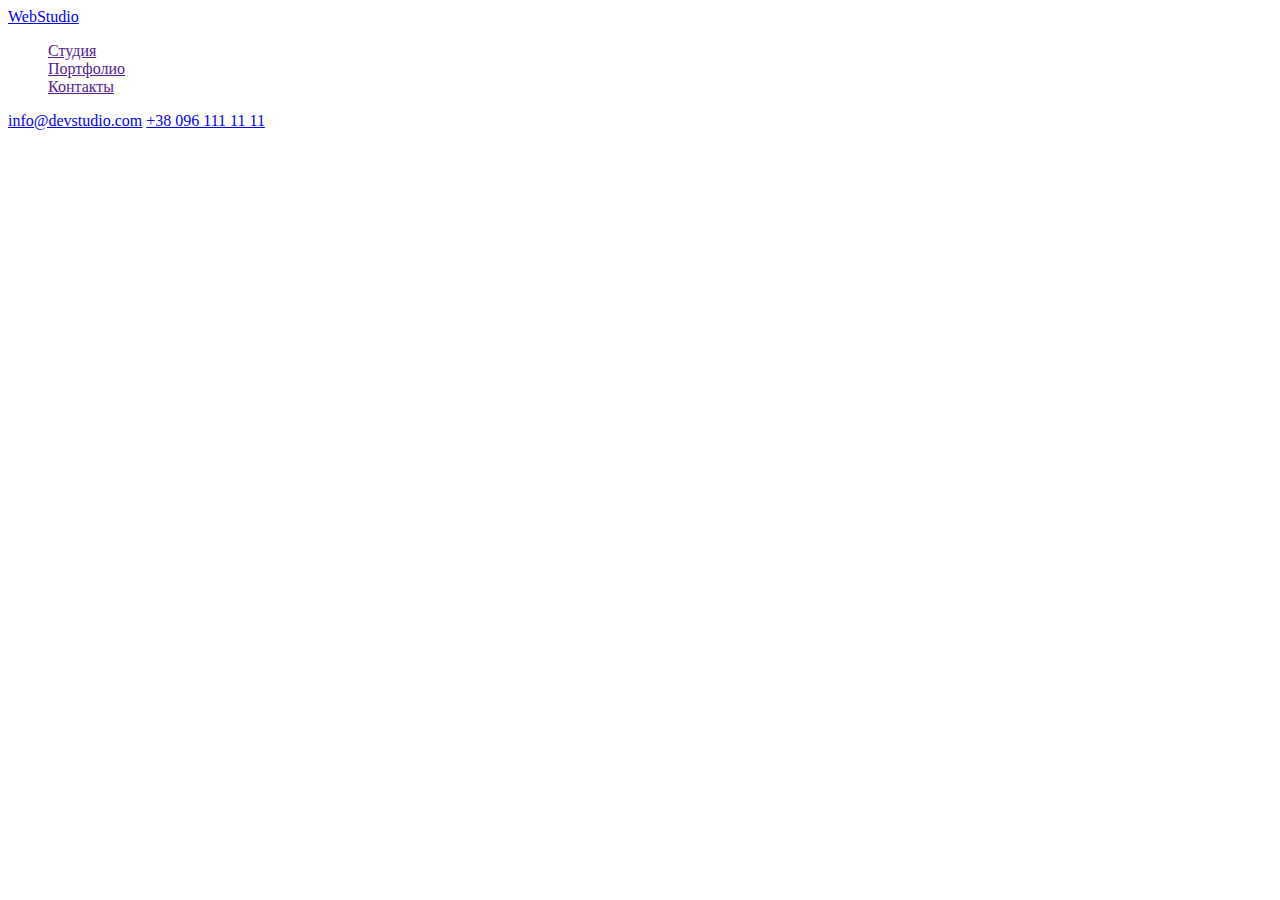
==== portfolio.html @ ac3c49ab "шапка" ====
<!DOCTYPE html>
<html lang="ru">
  <head>
    <meta charset="UTF-8" />
    <meta name="viewport" content=", initial-scale=1.0" />
    <title>Document</title>
    <link rel="preconnect" href="https://fonts.gstatic.com" />
    <link
      href="https://fonts.googleapis.com/css2?family=Raleway:wght@700&family=Roboto:wght@400;500;700;900&display=swap"
      rel="stylesheet"
    />
    <link rel="stylesheet" href="./css/styles.css" />
  </head>

  <!--HEADER-->
  <body>
    <header class="header">
      <nav class="navigation">
        <a class="logotipe-link" href="./index.html"
          >Web<span class="logotipe-part">Studio</span></a
        >

        <ul class="navigation-list">
          <li class="navigation-list-item">
            <a href="" class="navigation-list-link">Студия</a>
          </li>
          <li class="navigation-list-item">
            <a href="" class="navigation-list-link">Портфолио</a>
          </li>
          <li class="navigation-list-item">
            <a href="" class="navigation-list-link">Контакты</a>
          </li>
        </ul>
      </nav>

      <a class="mailto-link" href="mailto:info@devstudio.com"
        >info@devstudio.com</a
      >
      <a class="tel-link" href="tel:+380961111111">+38 096 111 11 11</a>
    </header>

    <main>
      <!--PORTFOLIO-->
      <section class="portfolio">
        <!--<h1>Портфолио</h1>-->
      </section>
    </main>
  </body>
</html>
---- css/styles.css ----
body {
  background-color: #ffffff;
  color: #757575;
}

ul {
  list-style: none;
}

/* цвет основного текста #212121 */
/* вторичный цвет текста #757575 */
/* наведение курсором #2196F3 */
/* бэкграунд 1 #2F303A */
/* бэкграунд 2 #F5F4FA */

.logo-header {
  color: #2196f3;
}
.logo-header > .logo-part {
  color: #000000;
}
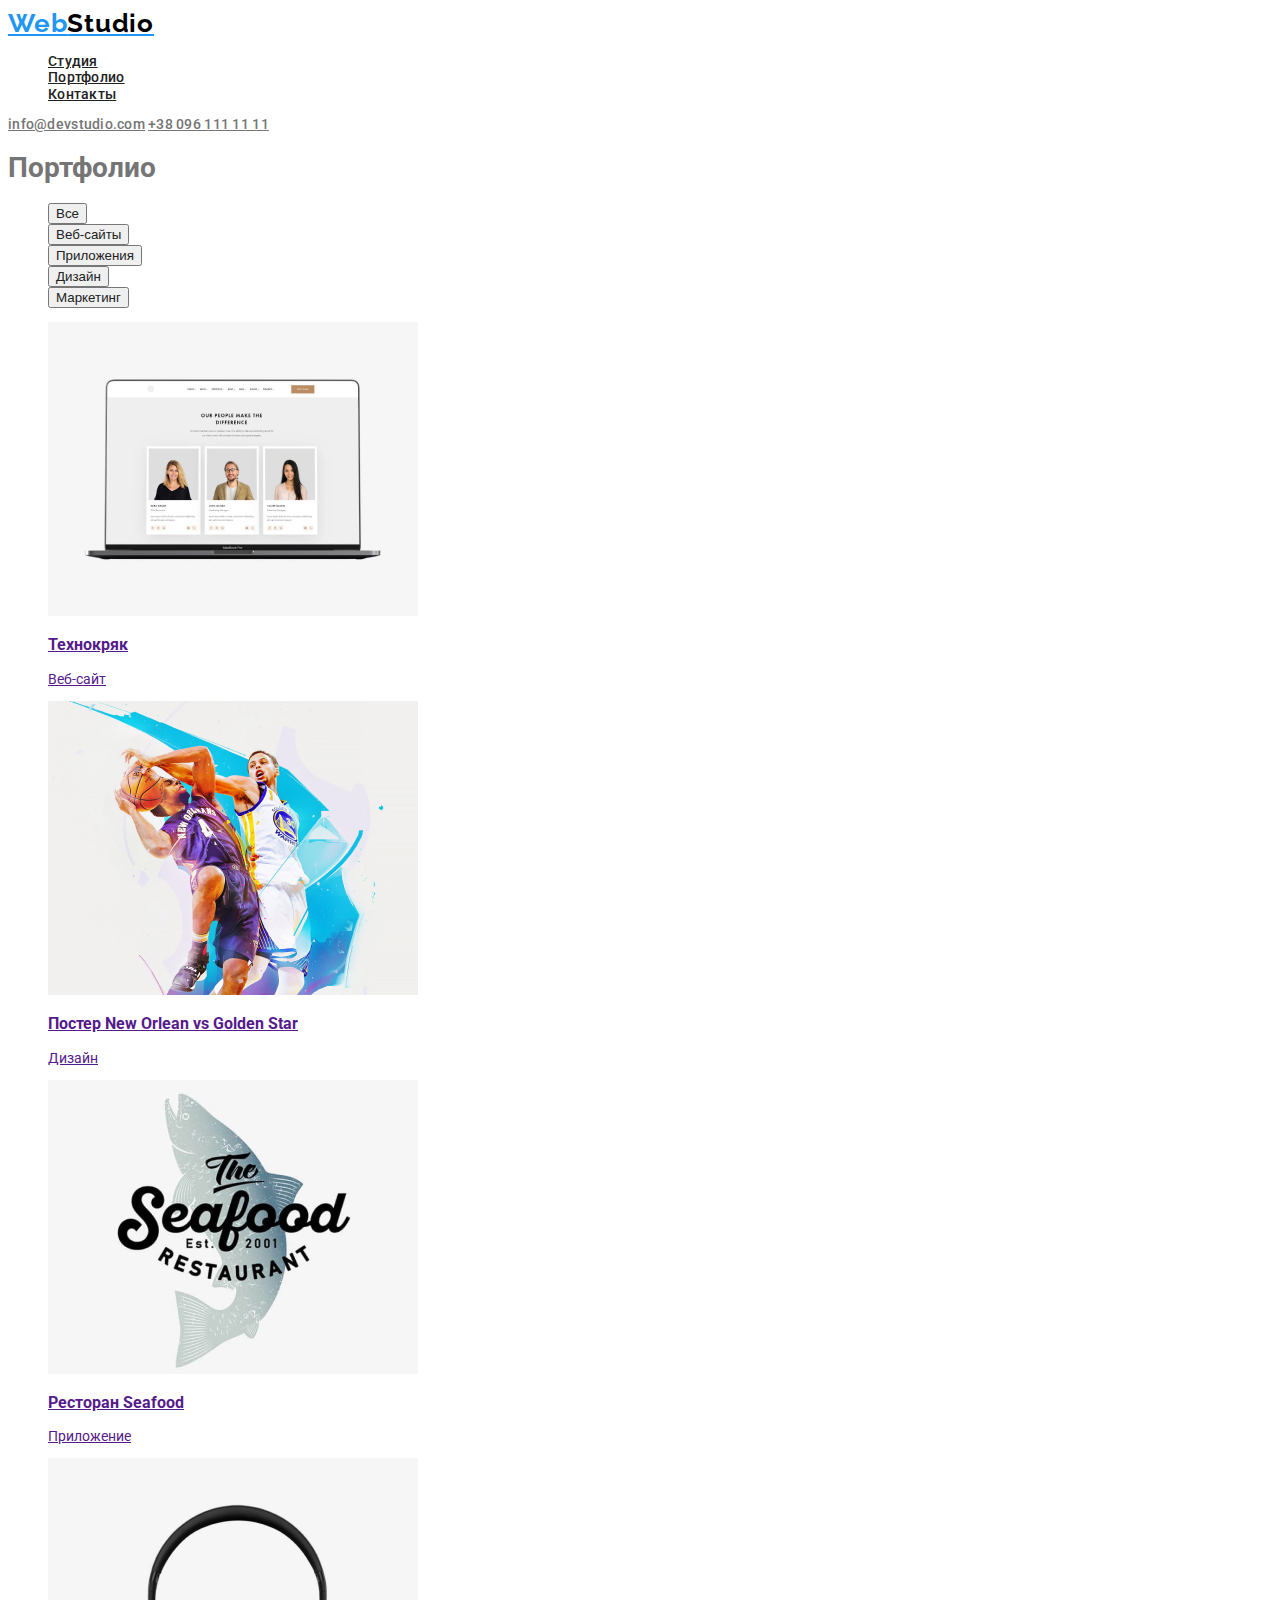
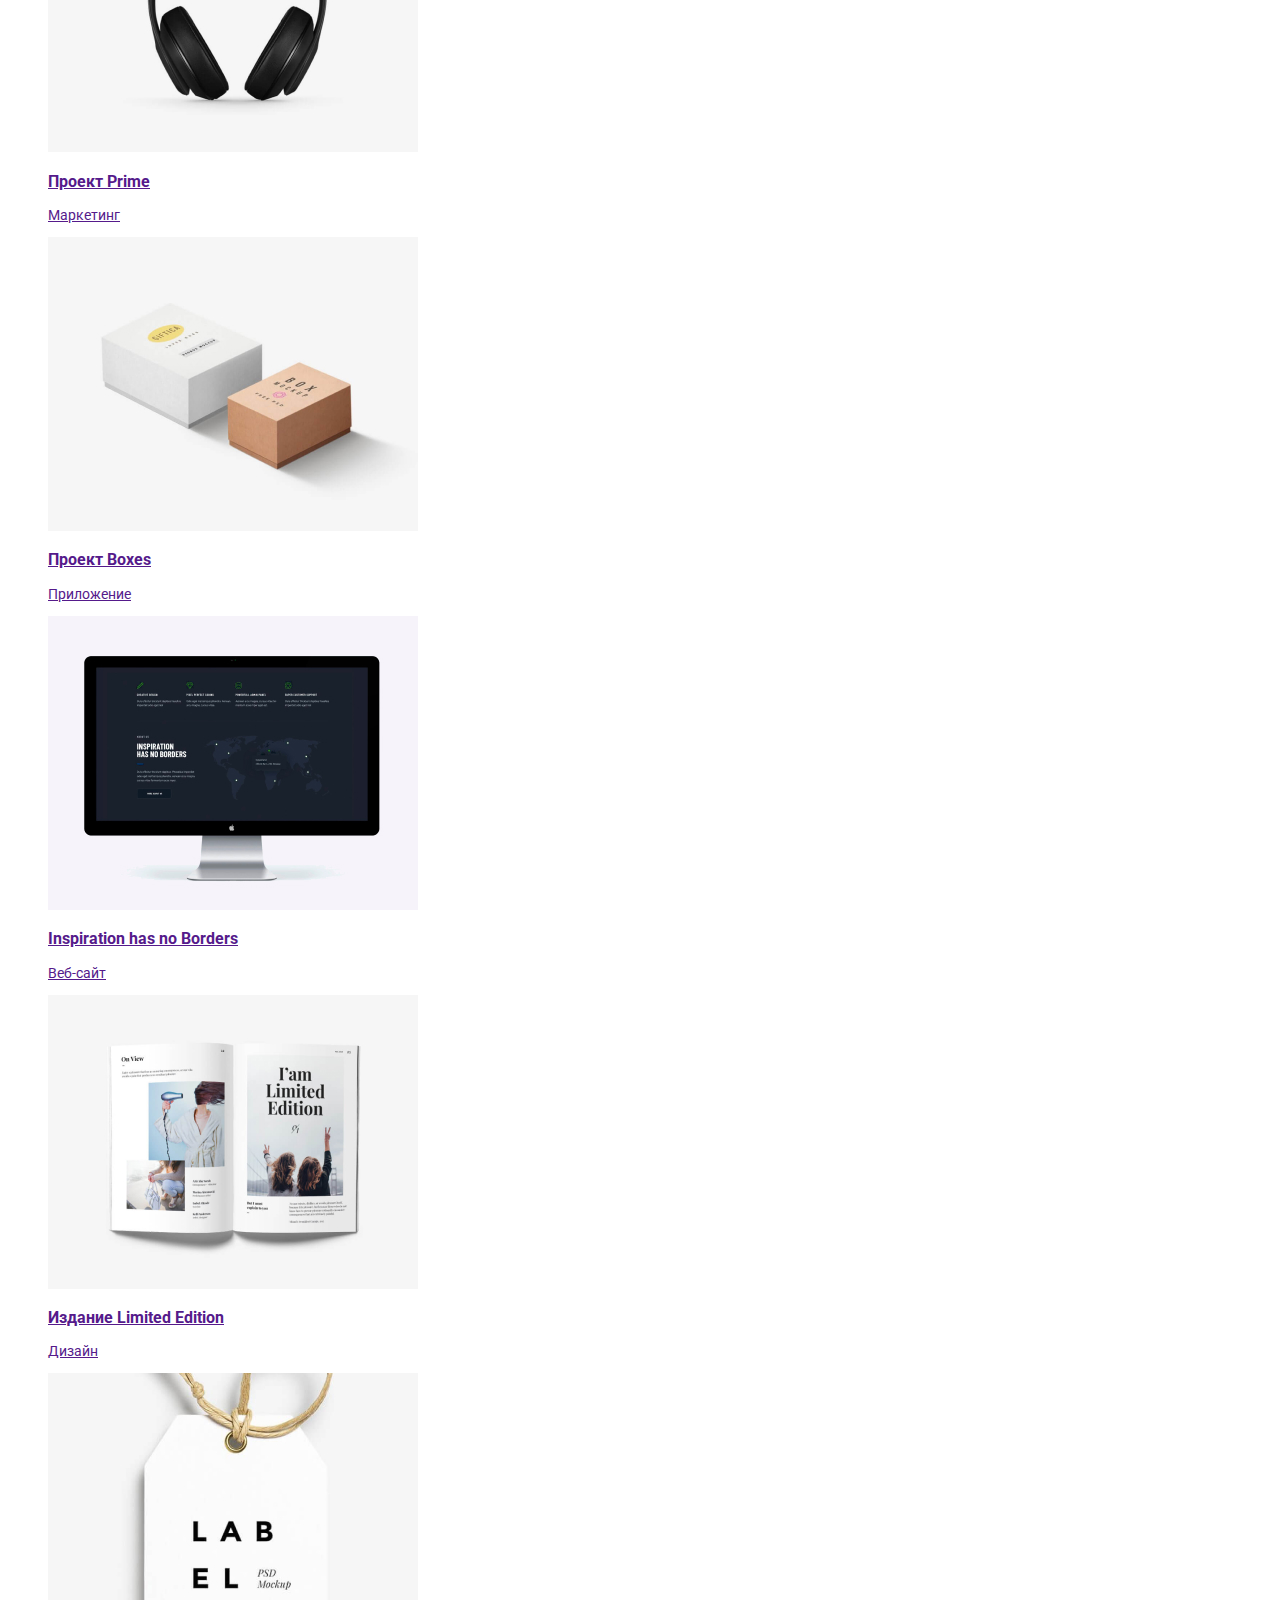
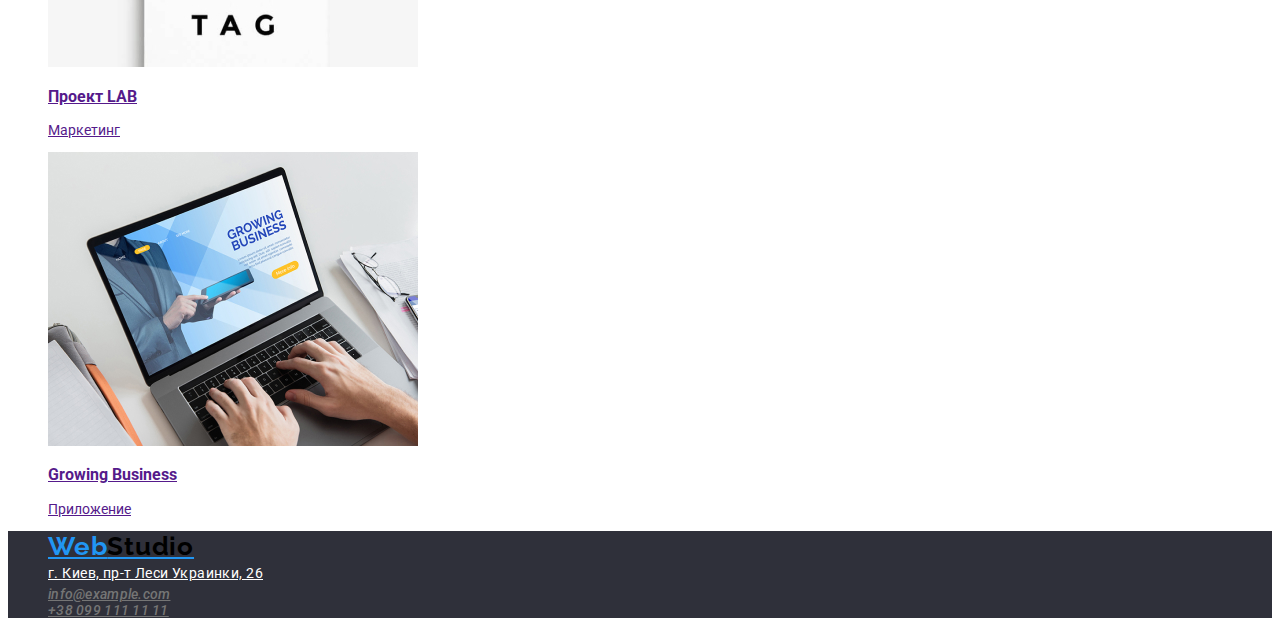
==== commit 581904da: "ссылка" ====
--- a/portfolio.html
+++ b/portfolio.html
@@ -13,37 +13,222 @@
   </head>
 
   <!--HEADER-->
-  <body>
+  <body class="page">
     <header class="header">
-      <nav class="navigation">
-        <a class="logotipe-link" href="./index.html"
-          >Web<span class="logotipe-part">Studio</span></a
+      <div class="header">
+        <nav class="navigation">
+          <a class="logotipe-link" href="./index.html"
+            >Web<span class="logotipe-part">Studio</span></a
+          >
+
+          <ul class="navigation-list">
+            <li class="navigation-item">
+              <a href="" class="navigation-link">Студия</a>
+            </li>
+            <li class="navigation-item">
+              <a href="./index.html" class="navigation-link">Портфолио</a>
+            </li>
+            <li class="navigation-item">
+              <a href="" class="navigation-link">Контакты</a>
+            </li>
+          </ul>
+        </nav>
+
+        <a class="mailto-link" href="mailto:info@devstudio.com"
+          >info@devstudio.com</a
         >
-
-        <ul class="navigation-list">
-          <li class="navigation-list-item">
-            <a href="" class="navigation-list-link">Студия</a>
-          </li>
-          <li class="navigation-list-item">
-            <a href="" class="navigation-list-link">Портфолио</a>
-          </li>
-          <li class="navigation-list-item">
-            <a href="" class="navigation-list-link">Контакты</a>
-          </li>
-        </ul>
-      </nav>
-
-      <a class="mailto-link" href="mailto:info@devstudio.com"
-        >info@devstudio.com</a
-      >
-      <a class="tel-link" href="tel:+380961111111">+38 096 111 11 11</a>
+        <a class="tel-link" href="tel:+380961111111">+38 096 111 11 11</a>
+      </div>
     </header>
 
     <main>
       <!--PORTFOLIO-->
       <section class="portfolio">
-        <!--<h1>Портфолио</h1>-->
+        <h1 class="visually-hidden">Портфолио</h1>
+        <div class="container">
+          <ul class="portfolio-list">
+            <li class="portfolio-item"></li>
+            <button class="portfolio-btn" type="button">Все</button>
+            <li class="portfolio-item"></li>
+            <button class="portfolio-btn" type="button">Веб-сайты</button>
+            <li class="portfolio-item"></li>
+            <button class="portfolio-btn" type="button">Приложения</button>
+            <li class="portfolio-item"></li>
+            <button class="portfolio-btn" type="button">Дизайн</button>
+            <li class="portfolio-item"></li>
+            <button class="portfolio-btn" type="button">Маркетинг</button>
+          </ul>
+          <ul class="portfolio-list">
+            <li class="portfolio-item">
+              <a href="" class="section-link">
+                <img
+                  class="portfolio-list-img"
+                  src="./imajes/portfolio/img1.jpg"
+                  width="370"
+                  height="294"
+                  alt="Ноутбук"
+                />
+                <div class="items-descriptions">
+                  <h3 class="portfolio-title">Технокряк</h3>
+                  <p class="portfolio-description">Веб-сайт</p>
+                </div>
+              </a>
+            </li>
+            <li class="portfolio-item">
+              <a href="" class="section-link">
+                <img
+                  class="portfolio-list-img"
+                  src="./imajes/portfolio/img2.jpg"
+                  width="370"
+                  height="294"
+                  alt="Баскетболисты"
+                />
+                <div class="items-descriptions">
+                  <h3 class="portfolio-title">
+                    Постер New Orlean vs Golden Star
+                  </h3>
+                  <p class="portfolio-description">Дизайн</p>
+                </div>
+              </a>
+            </li>
+            <li class="portfolio-item">
+              <a href="" class="section-link">
+                <img
+                  class="portfolio-list-img"
+                  src="./imajes/portfolio/img3.jpg"
+                  width="370"
+                  height="294"
+                  alt="Название ресторана"
+                />
+                <div class="items-descriptions">
+                  <h3 class="portfolio-title">Ресторан Seafood</h3>
+                  <p class="portfolio-description">Приложение</p>
+                </div>
+              </a>
+            </li>
+            <li class="portfolio-item">
+              <a href="" class="section-link">
+                <img
+                  class="portfolio-list-img"
+                  src="./imajes/portfolio/img4.jpg"
+                  width="370"
+                  height="294"
+                  alt="Наушники"
+                />
+                <div class="items-descriptions">
+                  <h3 class="portfolio-title">Проект Prime</h3>
+                  <p class="portfolio-description">Маркетинг</p>
+                </div>
+              </a>
+            </li>
+            <li class="portfolio-item">
+              <a href="" class="section-link">
+                <img
+                  class="portfolio-list-img"
+                  src="./imajes/portfolio/img5.jpg"
+                  width="370"
+                  height="294"
+                  alt="Коробки"
+                />
+                <div class="items-descriptions">
+                  <h3 class="portfolio-title">Проект Boxes</h3>
+                  <p class="portfolio-description">Приложение</p>
+                </div>
+              </a>
+            </li>
+            <li class="portfolio-item">
+              <a href="" class="section-link">
+                <img
+                  class="portfolio-list-img"
+                  src="./imajes/portfolio/img6.jpg"
+                  width="370"
+                  height="294"
+                  alt="Компьютер"
+                />
+                <div class="items-descriptions">
+                  <h3 class="portfolio-title">Inspiration has no Borders</h3>
+                  <p class="portfolio-description">Веб-сайт</p>
+                </div>
+              </a>
+            </li>
+            <li class="portfolio-item">
+              <a href="" class="section-link">
+                <img
+                  class="portfolio-list-img"
+                  src="./imajes/portfolio/img7.jpg"
+                  width="370"
+                  height="294"
+                  alt="Журнал"
+                />
+                <div class="items-descriptions">
+                  <h3 class="portfolio-title">Издание Limited Edition</h3>
+                  <p class="portfolio-description">Дизайн</p>
+                </div>
+              </a>
+            </li>
+            <li class="portfolio-item">
+              <a href="" class="section-link">
+                <img
+                  class="portfolio-list-img"
+                  src="./imajes/portfolio/img8.jpg"
+                  width="370"
+                  height="294"
+                  alt="Бирка"
+                />
+                <div class="items-descriptions">
+                  <h3 class="portfolio-title">Проект LAB</h3>
+                  <p class="portfolio-description">Маркетинг</p>
+                </div>
+              </a>
+            </li>
+            <li class="portfolio-item">
+              <a href="" class="section-link">
+                <img
+                  class="portfolio-list-img"
+                  src="./imajes/portfolio/img9.jpg"
+                  width="370"
+                  height="294"
+                  alt="Показ приложения"
+                />
+                <div class="items-descriptions">
+                  <h3 class="portfolio-title">Growing Business</h3>
+                  <p class="portfolio-description">Приложение</p>
+                </div>
+              </a>
+            </li>
+          </ul>
+        </div>
       </section>
     </main>
+    <!--FOOTER-->
+    <footer class="footer">
+      <section class="footer">
+        <address>
+          <ul class="footer-list">
+            <li class="footer-item">
+              <a class="logotipe-link" href="./index.html"
+                >Web<span class="logotipe-part">Studio</span></a
+              >
+            </li>
+            <li class="footer-item">
+              <a
+                class="footer-map"
+                href="https://g.page/stamp-capital?share"
+                target="_blank"
+                >г. Киев, пр-т Леси Украинки, 26</a
+              >
+            </li>
+            <li class="footer-item">
+              <a class="mailto-link" href="mailto:info@example.com"
+                >info@example.com</a
+              >
+            </li>
+            <li class="footer-item">
+              <a class="tel-link" href="tel:+380991111111">+38 099 111 11 11</a>
+            </li>
+          </ul>
+        </address>
+      </section>
+    </footer>
   </body>
 </html>
--- a/css/styles.css
+++ b/css/styles.css
@@ -1,4 +1,10 @@
+:root {
+  --accent-color: #2196f3;
+}
+
 body {
+  font-family: Roboto, sans-serif;
+  font-size: 14px;
   background-color: #ffffff;
   color: #757575;
 }
@@ -13,9 +19,186 @@
 /* бэкграунд 1 #2F303A */
 /* бэкграунд 2 #F5F4FA */
 
-.logo-header {
+.logotipe-link {
+  font-family: Raleway;
+  font-style: normal;
+  font-weight: bold;
+  font-size: 26px;
+  line-height: 1.192;
+  letter-spacing: 0.03em;
   color: #2196f3;
 }
-.logo-header > .logo-part {
+.logotipe-link > .logotipe-part {
+  font-family: Raleway;
+  font-style: normal;
+  font-weight: bold;
+  font-size: 26px;
+  line-height: 1.192;
+  letter-spacing: 0.03em;
   color: #000000;
 }
+
+/* ===========HEADER=============== */
+
+.navigation-link {
+  font-weight: 500;
+  font-size: 14px;
+  line-height: 1.172;
+  letter-spacing: 0.02em;
+  color: #212121;
+}
+
+.navigation-link:hover,
+.navigation-link:focus {
+  color: var(--accent-color);
+}
+
+.mailto-link {
+  font-weight: 500;
+  font-size: 14px;
+  line-height: 1.142;
+  letter-spacing: 0.02em;
+  color: #757575;
+}
+.mailto-link:hover,
+.mailto-link:focus {
+  color: var(--accent-color);
+}
+
+.tel-link {
+  font-weight: 500;
+  font-size: 14px;
+  line-height: 1.172;
+  letter-spacing: 0.02em;
+  color: #757575;
+}
+.tel-link:hover,
+.tel-link:focus {
+  color: var(--accent-color);
+}
+
+/* ===========END HEADER=============== */
+
+/* ============HERO=============== */
+
+.section-title {
+  color: #212121;
+}
+
+.hero {
+  width: 100%;
+  height: 600;
+  background-color: #2f303a;
+  background-size: contain;
+  background-repeat: no-repeat;
+}
+
+.hero-title {
+  font-style: normal;
+  font-weight: 900;
+  font-size: 44px;
+  line-height: 1.363;
+  text-align: center;
+  letter-spacing: 0.06em;
+  text-transform: uppercase;
+  color: #ffffff;
+}
+
+/* Кнопка */
+
+.modal-btn {
+  font-weight: bold;
+  font-size: 16px;
+  line-height: 1.875;
+  letter-spacing: 0.06em;
+  background-color: var(--accent-color);
+}
+
+/* ============ END HERO=============== */
+
+/* =============FEATURES============ */
+
+.features-title {
+  font-style: normal;
+  font-weight: bold;
+  font-size: 14px;
+  line-height: 1.142;
+  letter-spacing: 0.03em;
+  text-transform: uppercase;
+  color: #212121;
+}
+
+.description {
+  font-style: normal;
+  font-weight: normal;
+  font-size: 14px;
+  line-height: 1.714;
+  letter-spacing: 0.03em;
+  color: #757575;
+}
+
+/* =============END FEATURES============ */
+
+/* =============ABOUT================== */
+.title {
+  font-style: normal;
+  font-weight: bold;
+  font-size: 36px;
+  line-height: 1.166;
+  text-align: center;
+  letter-spacing: 0.03em;
+  color: #212121;
+}
+
+/* =============END ABOUT================== */
+
+/* ===============TEAM==================== */
+
+.team-title {
+  font-style: normal;
+  font-weight: 500;
+  font-size: 16px;
+  line-height: 1.187;
+  text-align: center;
+  letter-spacing: 0.03em;
+  color: #212121;
+}
+
+.team-description {
+  font-style: normal;
+  font-weight: normal;
+  font-size: 16px;
+  line-height: 1.187;
+  text-align: center;
+  letter-spacing: 0.03em;
+  color: #757575;
+}
+
+/* ===============END TEAM==================== */
+
+footer {
+  width: 100%;
+  height: 600;
+  background: #2f303a;
+}
+
+.footer-map {
+  font-style: normal;
+  font-weight: normal;
+  font-size: 14px;
+  line-height: 1.714;
+  letter-spacing: 0.03em;
+  color: #ffffff;
+}
+
+/* ===============PORTFOLIO==================== */
+
+/* ===============КНОПКА==================== */
+.portfolio-btn {
+  color: #212121;
+}
+.portfolio-btn:hover,
+.portfolio-btn:focus {
+  color: #ffffff;
+  background-color: #2196f3;
+}
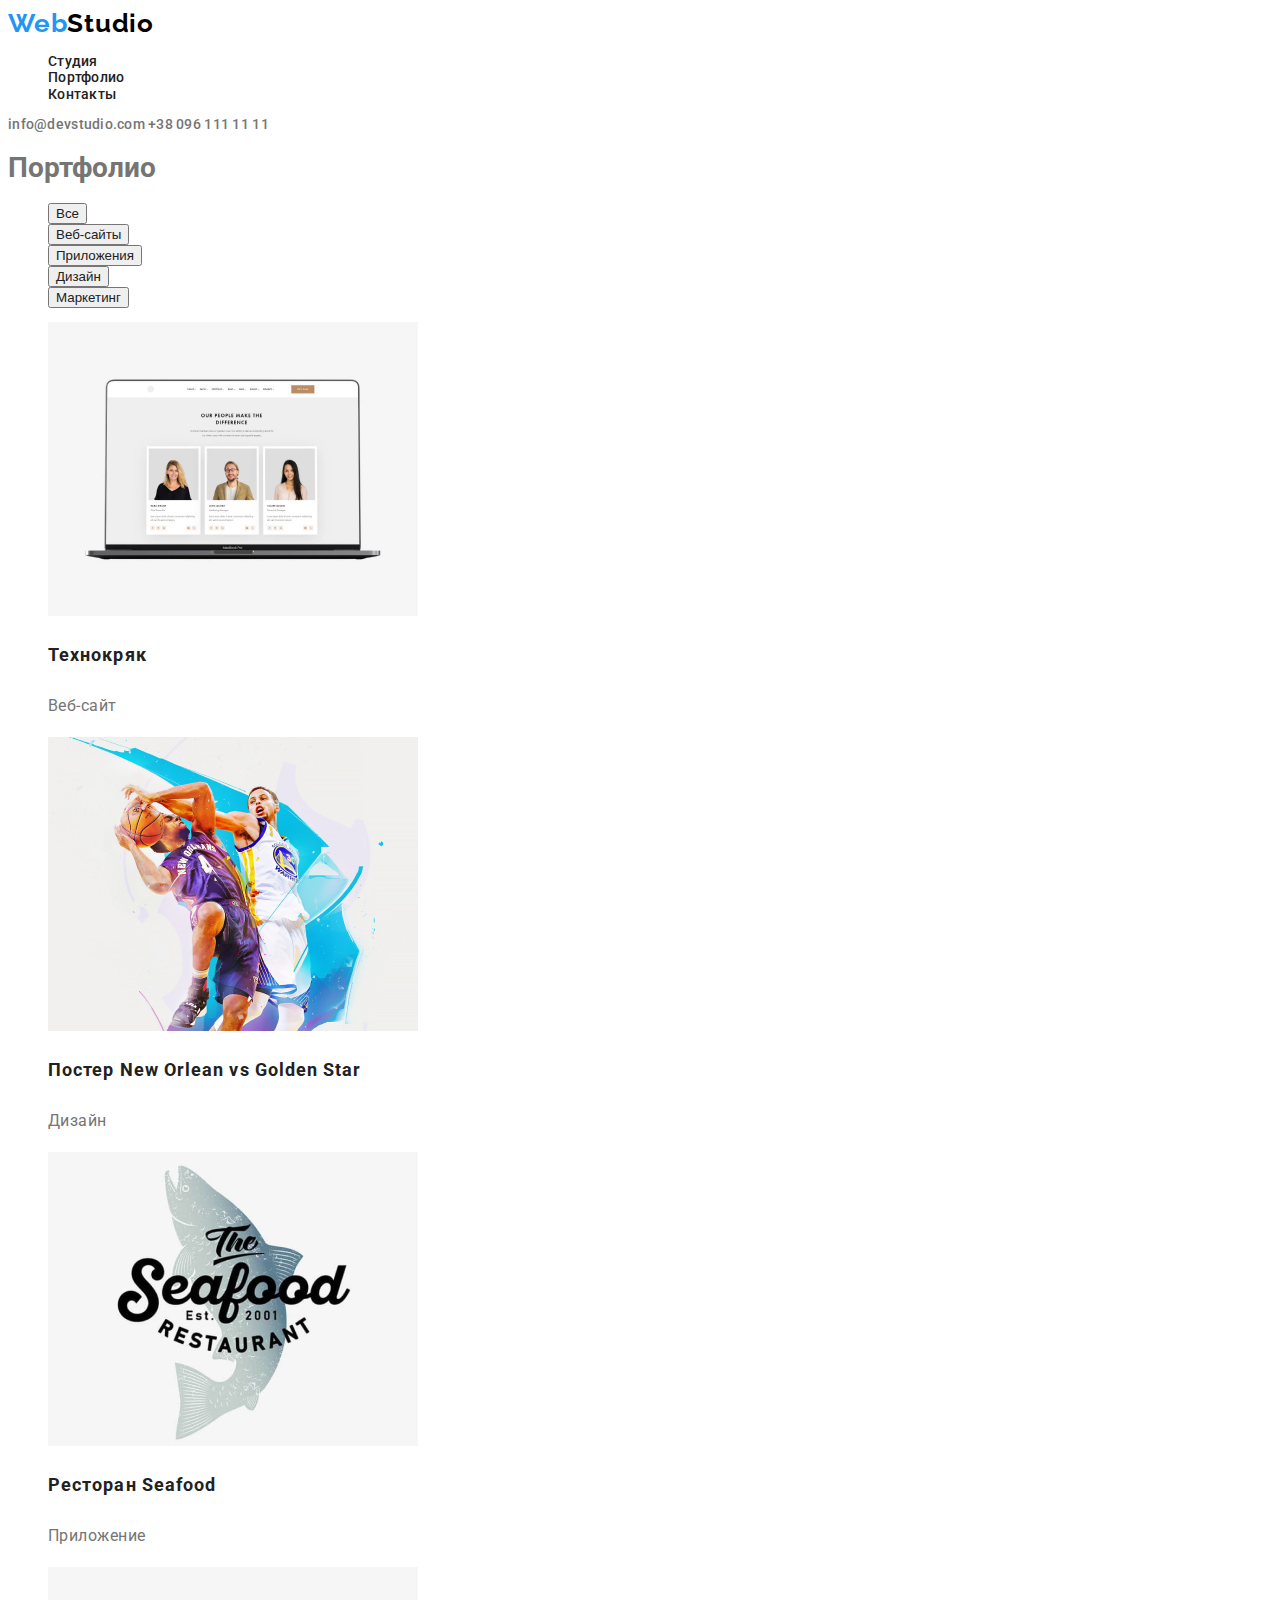
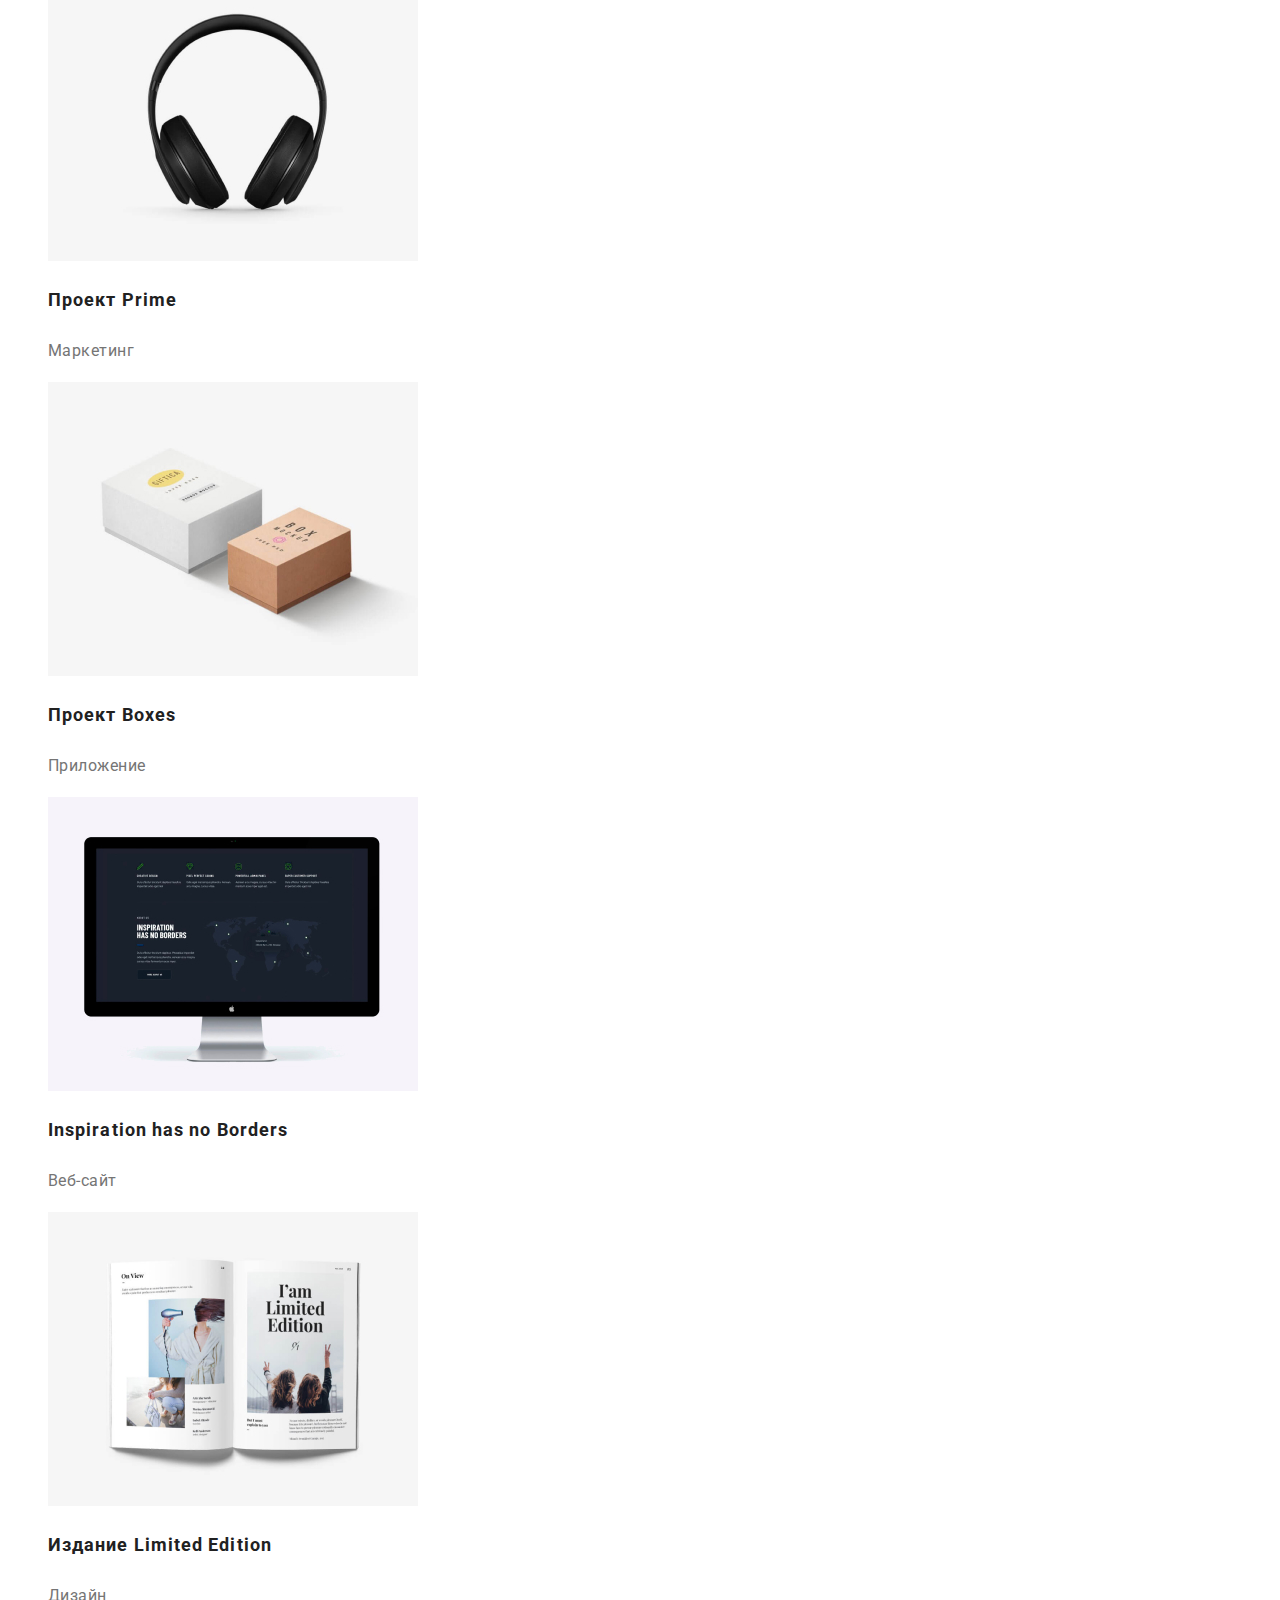
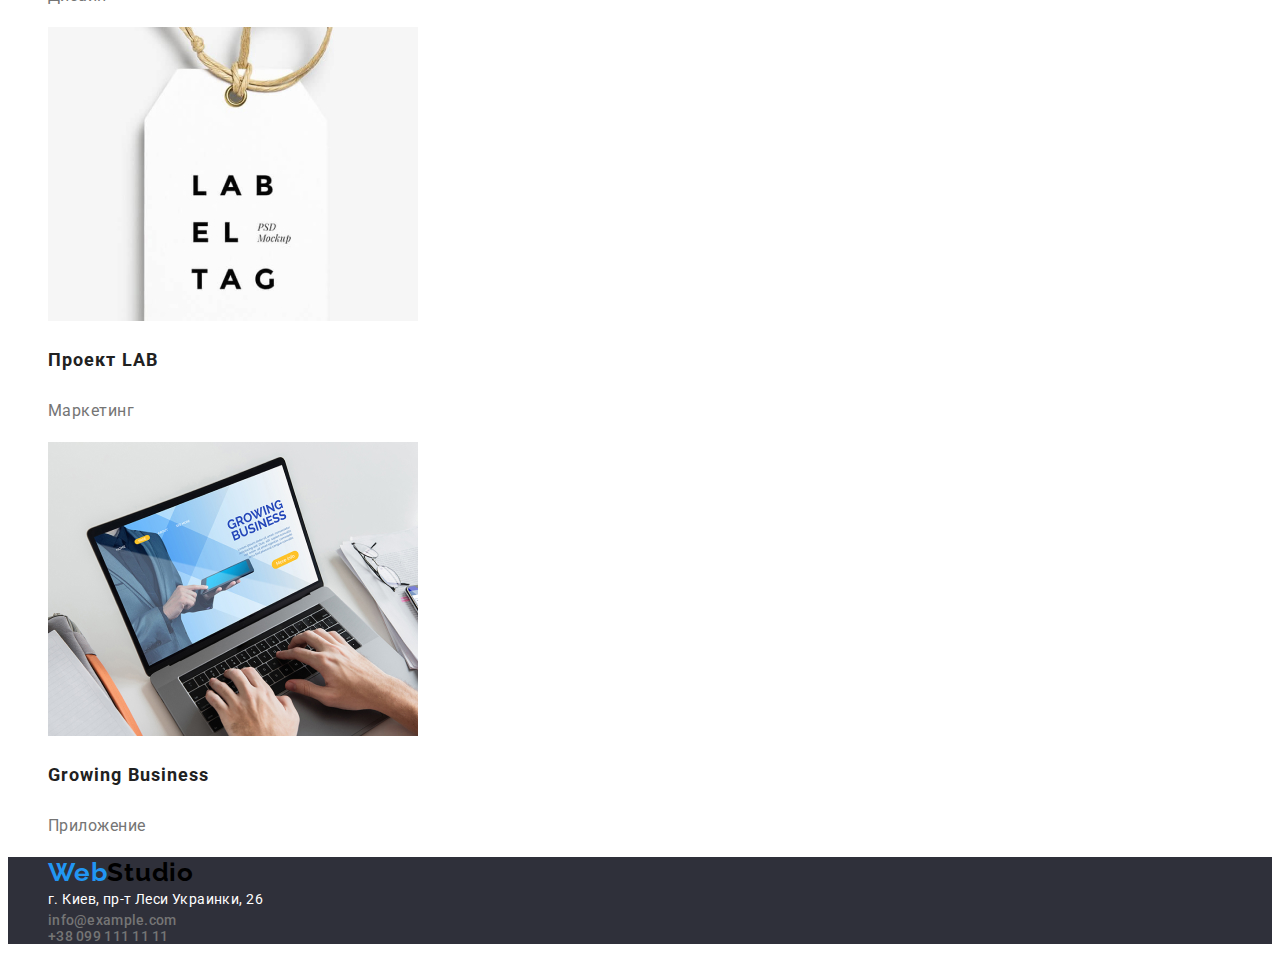
==== commit 9b779d3d: "li после кнопки" ====
--- a/portfolio.html
+++ b/portfolio.html
@@ -22,13 +22,13 @@
           >
 
           <ul class="navigation-list">
-            <li class="navigation-item">
-              <a href="" class="navigation-link">Студия</a>
-            </li>
-            <li class="navigation-item">
-              <a href="./index.html" class="navigation-link">Портфолио</a>
-            </li>
-            <li class="navigation-item">
+            <li class="item">
+              <a href="./" class="navigation-link">Студия</a>
+            </li>
+            <li class="item">
+              <a href="./portfolio.html" class="navigation-link">Портфолио</a>
+            </li>
+            <li class="item">
               <a href="" class="navigation-link">Контакты</a>
             </li>
           </ul>
@@ -47,16 +47,21 @@
         <h1 class="visually-hidden">Портфолио</h1>
         <div class="container">
           <ul class="portfolio-list">
-            <li class="portfolio-item"></li>
-            <button class="portfolio-btn" type="button">Все</button>
-            <li class="portfolio-item"></li>
-            <button class="portfolio-btn" type="button">Веб-сайты</button>
-            <li class="portfolio-item"></li>
-            <button class="portfolio-btn" type="button">Приложения</button>
-            <li class="portfolio-item"></li>
-            <button class="portfolio-btn" type="button">Дизайн</button>
-            <li class="portfolio-item"></li>
-            <button class="portfolio-btn" type="button">Маркетинг</button>
+            <li class="portfolio-item">
+              <button class="portfolio-btn" type="button">Все</button>
+            </li>
+            <li class="portfolio-item">
+              <button class="portfolio-btn" type="button">Веб-сайты</button>
+            </li>
+            <li class="portfolio-item">
+              <button class="portfolio-btn" type="button">Приложения</button>
+            </li>
+            <li class="portfolio-item">
+              <button class="portfolio-btn" type="button">Дизайн</button>
+            </li>
+            <li class="portfolio-item">
+              <button class="portfolio-btn" type="button">Маркетинг</button>
+            </li>
           </ul>
           <ul class="portfolio-list">
             <li class="portfolio-item">
--- a/css/styles.css
+++ b/css/styles.css
@@ -7,6 +7,10 @@
   font-size: 14px;
   background-color: #ffffff;
   color: #757575;
+}
+
+a {
+  text-decoration: none;
 }
 
 ul {
@@ -56,6 +60,7 @@
 .mailto-link {
   font-weight: 500;
   font-size: 14px;
+  font-style: normal;
   line-height: 1.142;
   letter-spacing: 0.02em;
   color: #757575;
@@ -68,6 +73,7 @@
 .tel-link {
   font-weight: 500;
   font-size: 14px;
+  font-style: normal;
   line-height: 1.172;
   letter-spacing: 0.02em;
   color: #757575;
@@ -193,7 +199,27 @@
 
 /* ===============PORTFOLIO==================== */
 
-/* ===============КНОПКА==================== */
+.portfolio-title {
+  font-style: normal;
+  font-weight: bold;
+  font-size: 18px;
+  line-height: 2;
+  letter-spacing: 0.06em;
+  color: #212121;
+}
+
+.portfolio-description {
+  font-style: normal;
+  font-weight: normal;
+  font-size: 16px;
+  line-height: 1.875;
+  letter-spacing: 0.03em;
+  color: #757575;
+}
+
+/* ===============END PORTFOLIO==================== */
+
+/* ===============BUTTON==================== */
 .portfolio-btn {
   color: #212121;
 }
@@ -202,3 +228,5 @@
   color: #ffffff;
   background-color: #2196f3;
 }
+
+/* ===============END BUTTON=================== */
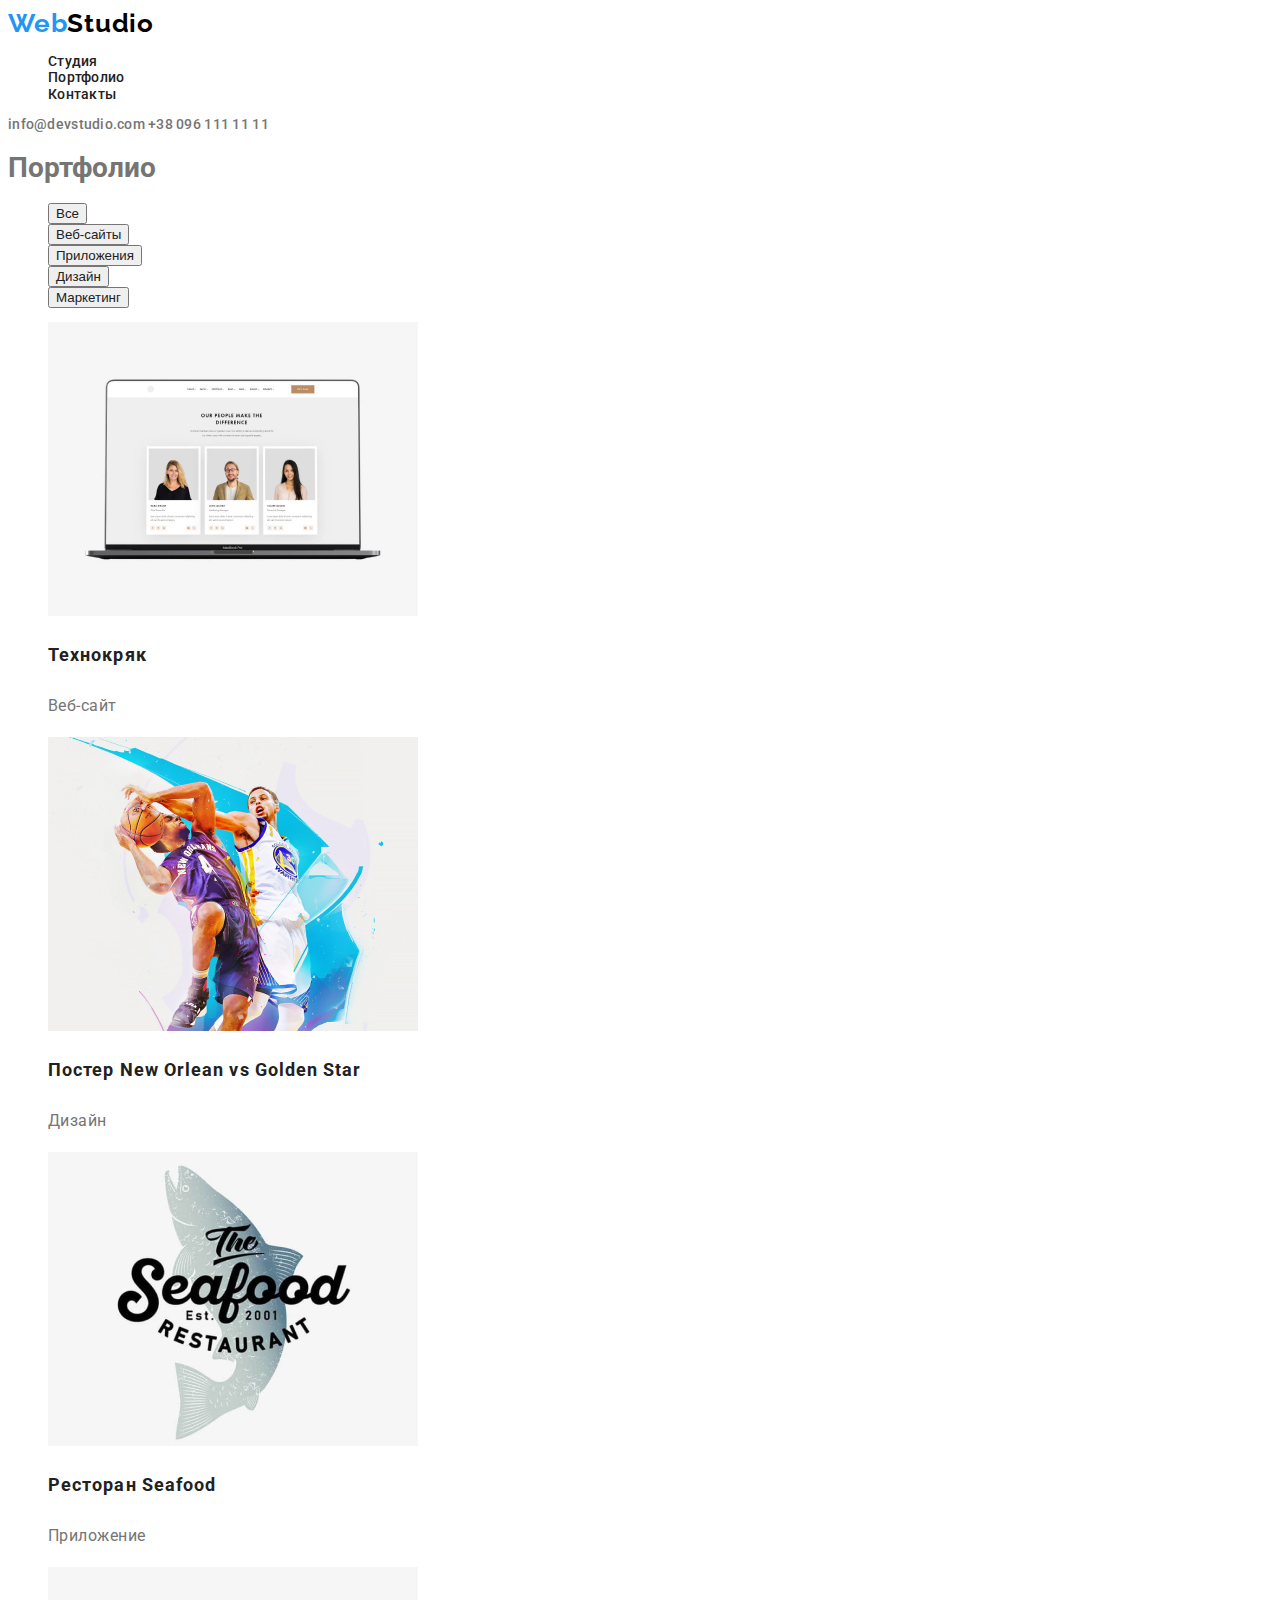
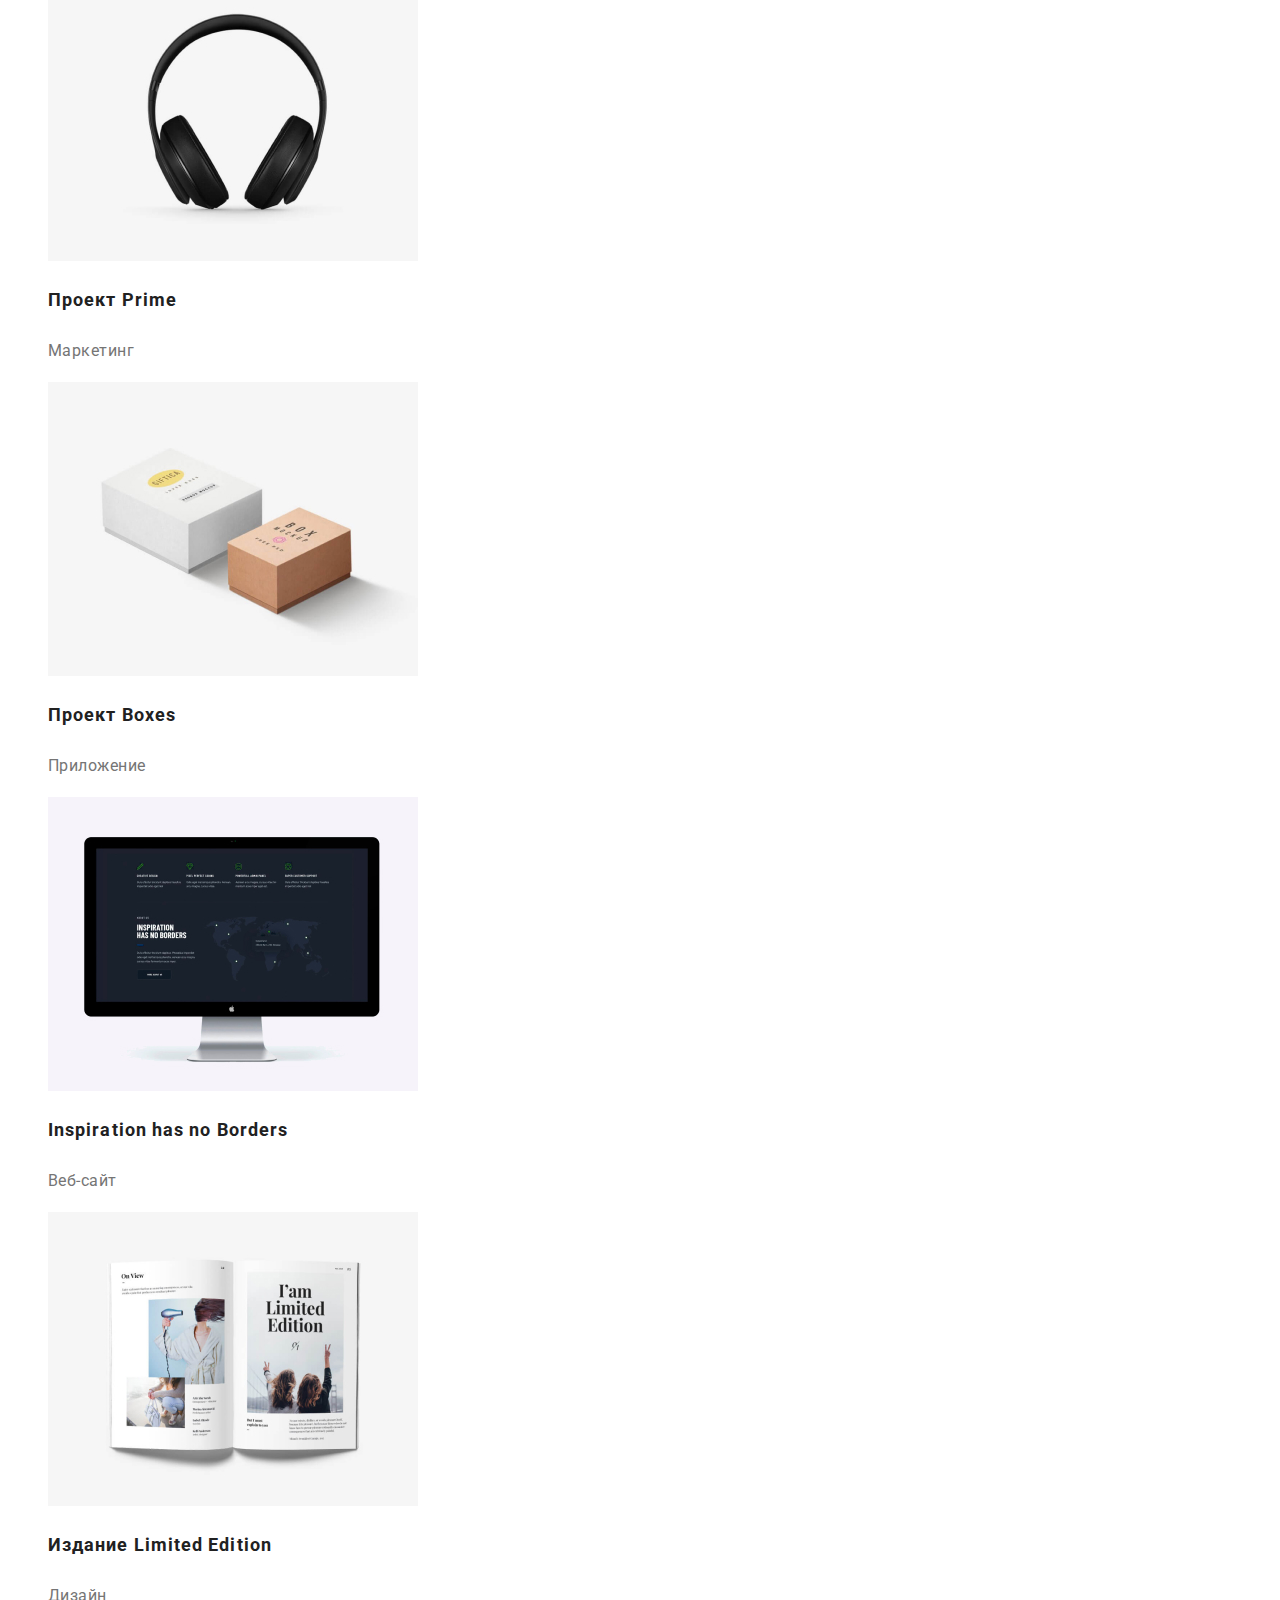
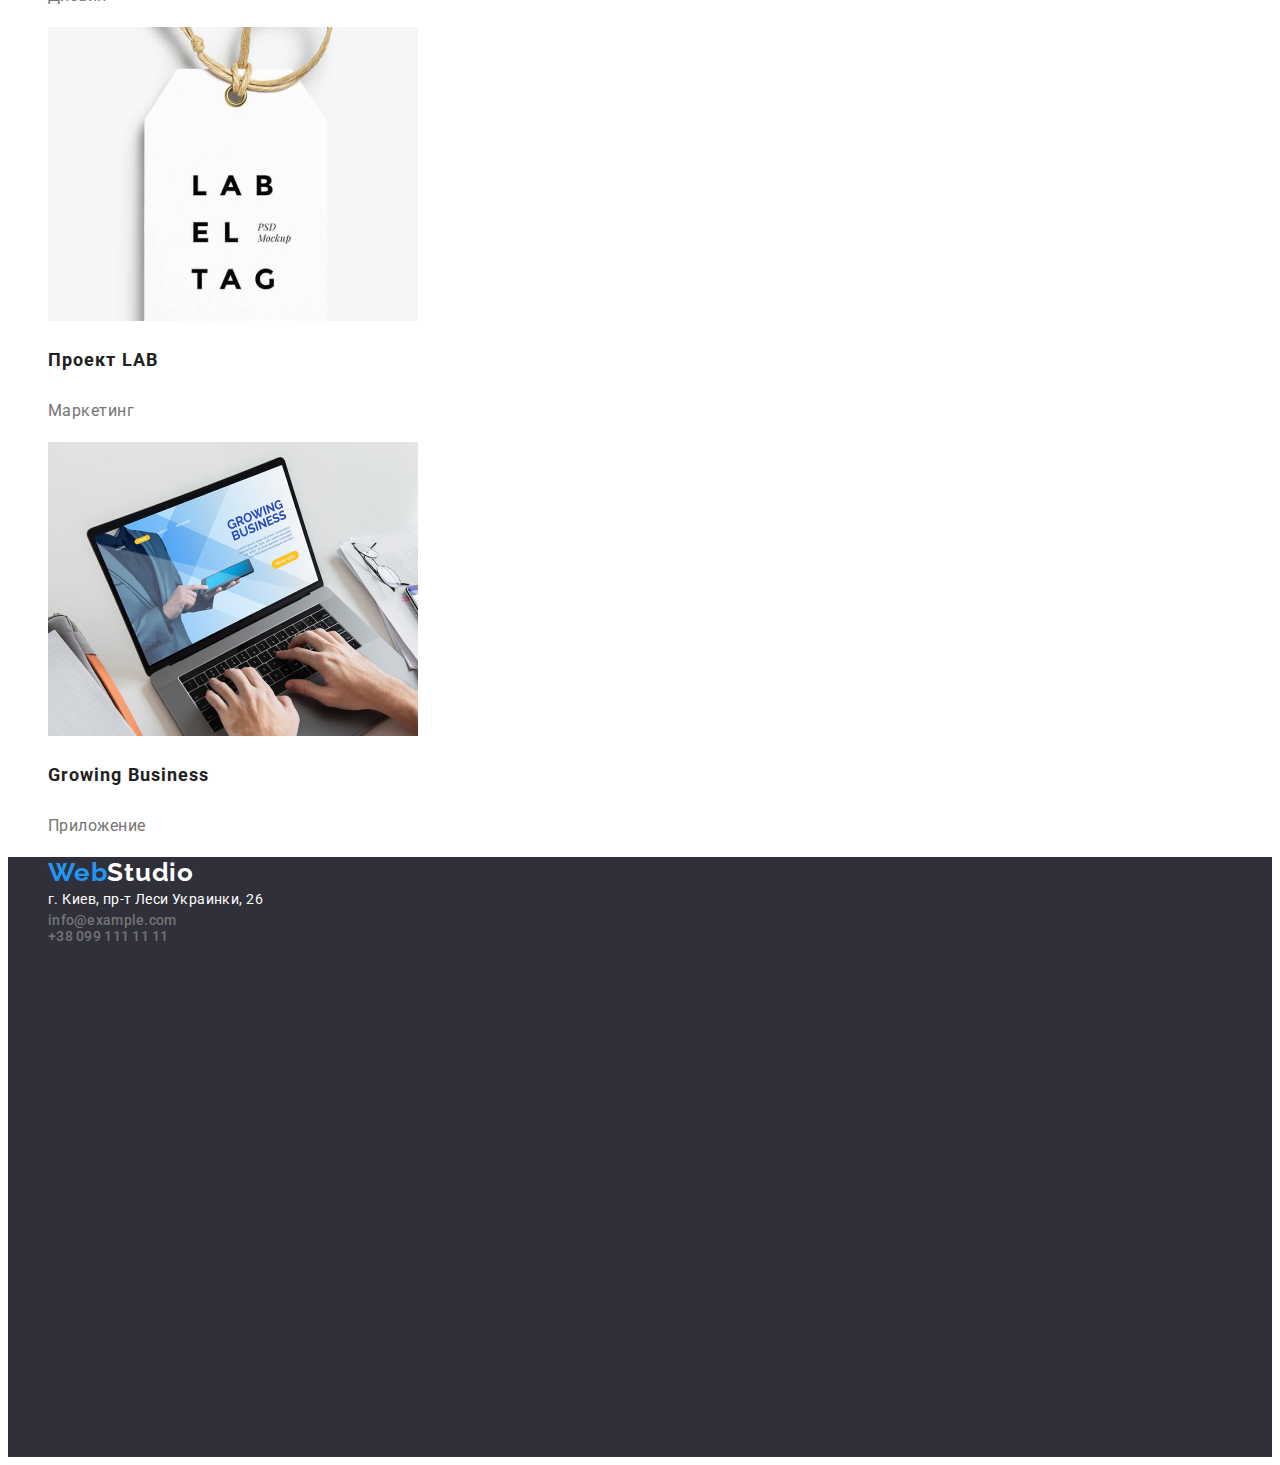
==== commit 2d6ef72e: "добавление класса в подвал" ====
--- a/portfolio.html
+++ b/portfolio.html
@@ -207,33 +207,31 @@
     </main>
     <!--FOOTER-->
     <footer class="footer">
-      <section class="footer">
-        <address>
-          <ul class="footer-list">
-            <li class="footer-item">
-              <a class="logotipe-link" href="./index.html"
-                >Web<span class="logotipe-part">Studio</span></a
-              >
-            </li>
-            <li class="footer-item">
-              <a
-                class="footer-map"
-                href="https://g.page/stamp-capital?share"
-                target="_blank"
-                >г. Киев, пр-т Леси Украинки, 26</a
-              >
-            </li>
-            <li class="footer-item">
-              <a class="mailto-link" href="mailto:info@example.com"
-                >info@example.com</a
-              >
-            </li>
-            <li class="footer-item">
-              <a class="tel-link" href="tel:+380991111111">+38 099 111 11 11</a>
-            </li>
-          </ul>
-        </address>
-      </section>
+      <ul class="footer-list">
+        <li class="footer-item">
+          <a class="footer-logotipe-link" href="./index.html"
+            >Web<span class="logotipe-part">Studio</span></a
+          >
+        </li>
+        <li class="footer-item">
+          <address>
+            <a
+              class="footer-map"
+              href="https://g.page/stamp-capital?share"
+              target="_blank"
+              >г. Киев, пр-т Леси Украинки, 26</a
+            >
+          </address>
+        </li>
+        <li class="footer-item">
+          <a class="mailto-link" href="mailto:info@example.com"
+            >info@example.com</a
+          >
+        </li>
+        <li class="footer-item">
+          <a class="tel-link" href="tel:+380991111111">+38 099 111 11 11</a>
+        </li>
+      </ul>
     </footer>
   </body>
 </html>
--- a/css/styles.css
+++ b/css/styles.css
@@ -25,24 +25,18 @@
 
 .logotipe-link {
   font-family: Raleway;
-  font-style: normal;
   font-weight: bold;
   font-size: 26px;
   line-height: 1.192;
   letter-spacing: 0.03em;
-  color: #2196f3;
+  color: var(--accent-color);
+  text-decoration: none;
 }
 .logotipe-link > .logotipe-part {
-  font-family: Raleway;
-  font-style: normal;
-  font-weight: bold;
-  font-size: 26px;
-  line-height: 1.192;
-  letter-spacing: 0.03em;
   color: #000000;
 }
 
-/* ===========HEADER=============== */
+/* ШАПКА */
 
 .navigation-link {
   font-weight: 500;
@@ -83,9 +77,9 @@
   color: var(--accent-color);
 }
 
-/* ===========END HEADER=============== */
-
-/* ============HERO=============== */
+/* КОНЕЦ ШАПКИ */
+
+/* ГЕРОЙ */
 
 .section-title {
   color: #212121;
@@ -93,7 +87,7 @@
 
 .hero {
   width: 100%;
-  height: 600;
+  height: 600px;
   background-color: #2f303a;
   background-size: contain;
   background-repeat: no-repeat;
@@ -110,7 +104,7 @@
   color: #ffffff;
 }
 
-/* Кнопка */
+/* КНОПКА ГЕРОЯ */
 
 .modal-btn {
   font-weight: bold;
@@ -120,9 +114,9 @@
   background-color: var(--accent-color);
 }
 
-/* ============ END HERO=============== */
-
-/* =============FEATURES============ */
+/* КОНЕЦ КНОПКИ ГЕРОЯ */
+
+/* ОСОБЕННОСТИ */
 
 .features-title {
   font-style: normal;
@@ -143,9 +137,9 @@
   color: #757575;
 }
 
-/* =============END FEATURES============ */
-
-/* =============ABOUT================== */
+/* КОНЕЦ ОСОБЕННОСТЕЙ */
+
+/* О НАС */
 .title {
   font-style: normal;
   font-weight: bold;
@@ -156,9 +150,9 @@
   color: #212121;
 }
 
-/* =============END ABOUT================== */
-
-/* ===============TEAM==================== */
+/* КОНЕЦ О НАС */
+
+/* КОМАНДА */
 
 .team-title {
   font-style: normal;
@@ -180,14 +174,27 @@
   color: #757575;
 }
 
-/* ===============END TEAM==================== */
-
-footer {
+/* КОНЕЦ КОМАНДЫ */
+
+.footer {
   width: 100%;
-  height: 600;
+  height: 600px;
   background: #2f303a;
 }
 
+.footer-logotipe-link {
+  font-family: Raleway;
+  font-weight: bold;
+  font-size: 26px;
+  line-height: 1.192;
+  letter-spacing: 0.03em;
+  color: var(--accent-color);
+  text-decoration: none;
+}
+.footer-logotipe-link > .logotipe-part {
+  color: #ffffff;
+}
+
 .footer-map {
   font-style: normal;
   font-weight: normal;
@@ -197,7 +204,7 @@
   color: #ffffff;
 }
 
-/* ===============PORTFOLIO==================== */
+/* ПОРТФОЛИО */
 
 .portfolio-title {
   font-style: normal;
@@ -217,16 +224,16 @@
   color: #757575;
 }
 
-/* ===============END PORTFOLIO==================== */
-
-/* ===============BUTTON==================== */
+/* КОНЕЦ ПОРТФОЛИО */
+
+/* КНОПКА ПОРТФОЛИО */
 .portfolio-btn {
   color: #212121;
 }
 .portfolio-btn:hover,
 .portfolio-btn:focus {
   color: #ffffff;
-  background-color: #2196f3;
-}
-
-/* ===============END BUTTON=================== */
+  background-color: var(--accent-color);
+}
+
+/* КОНЕЦ КНОПКИ ПОРТФОЛИО */
